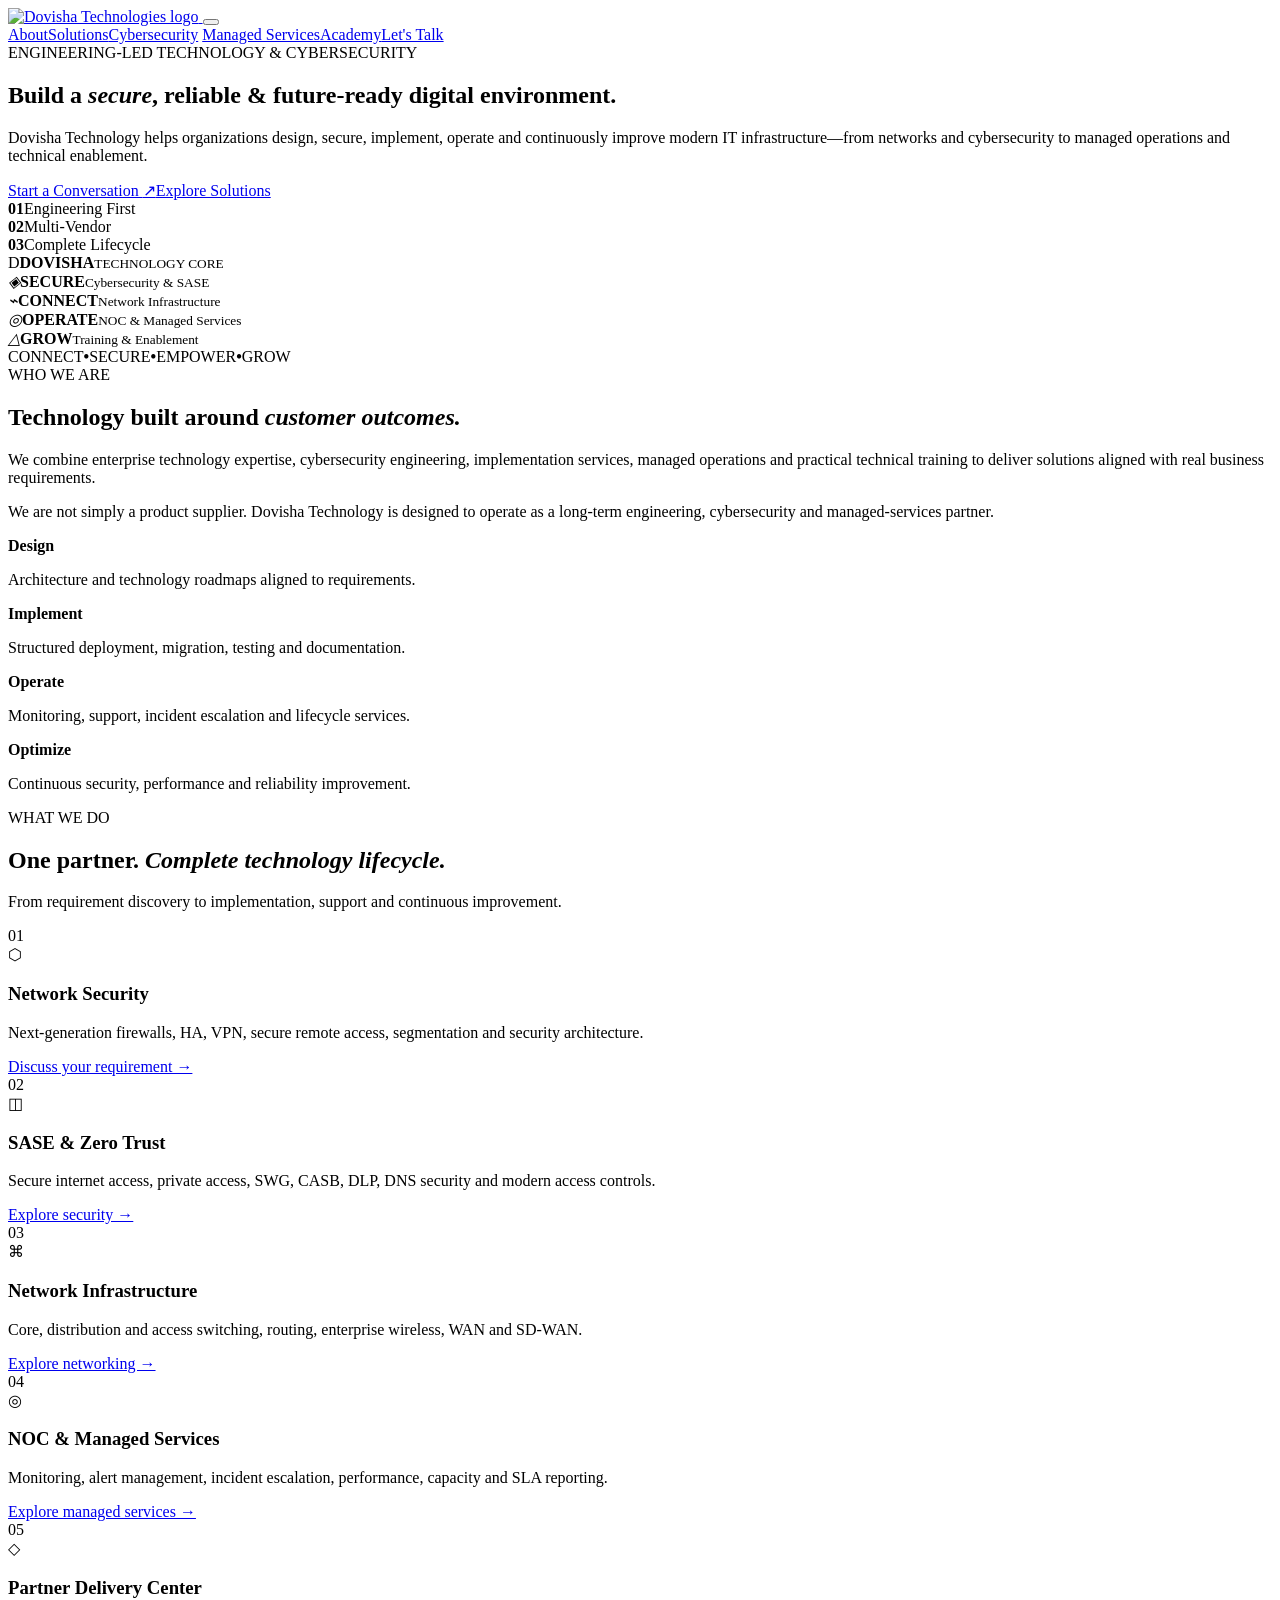
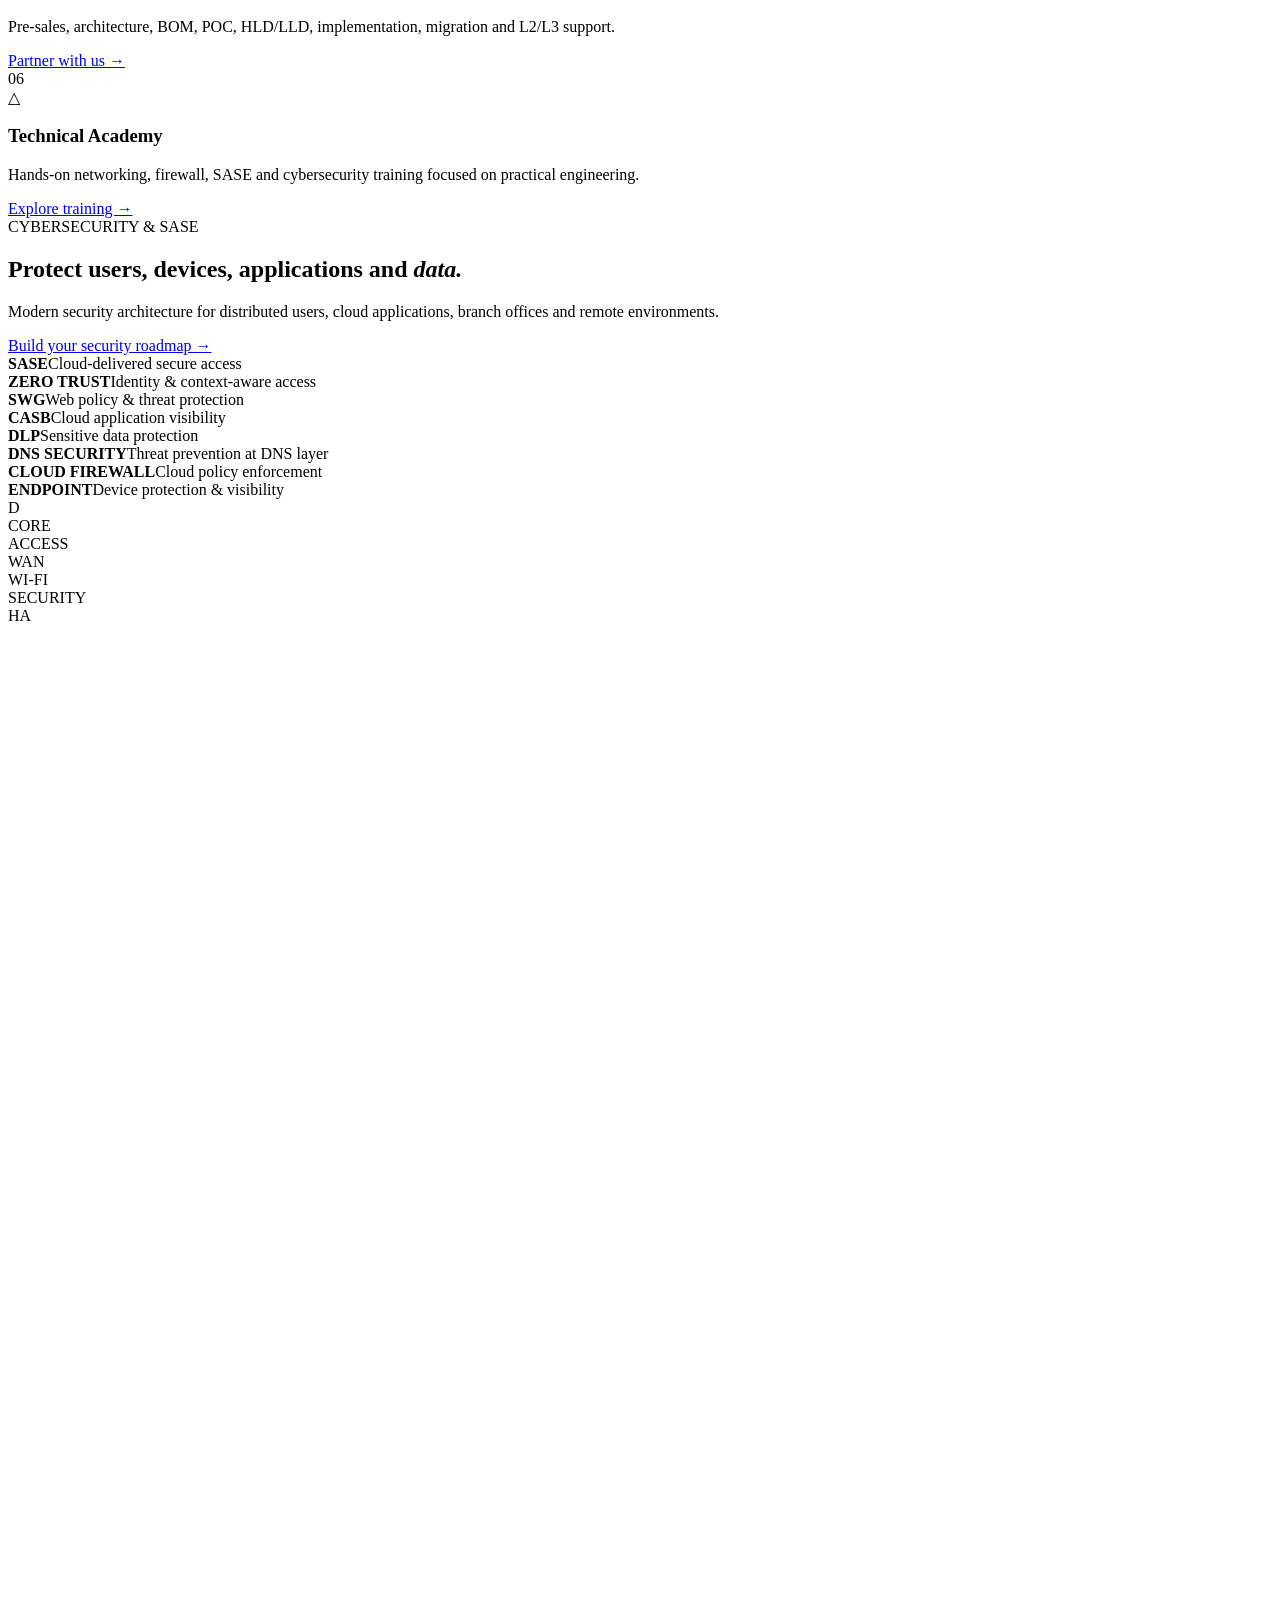
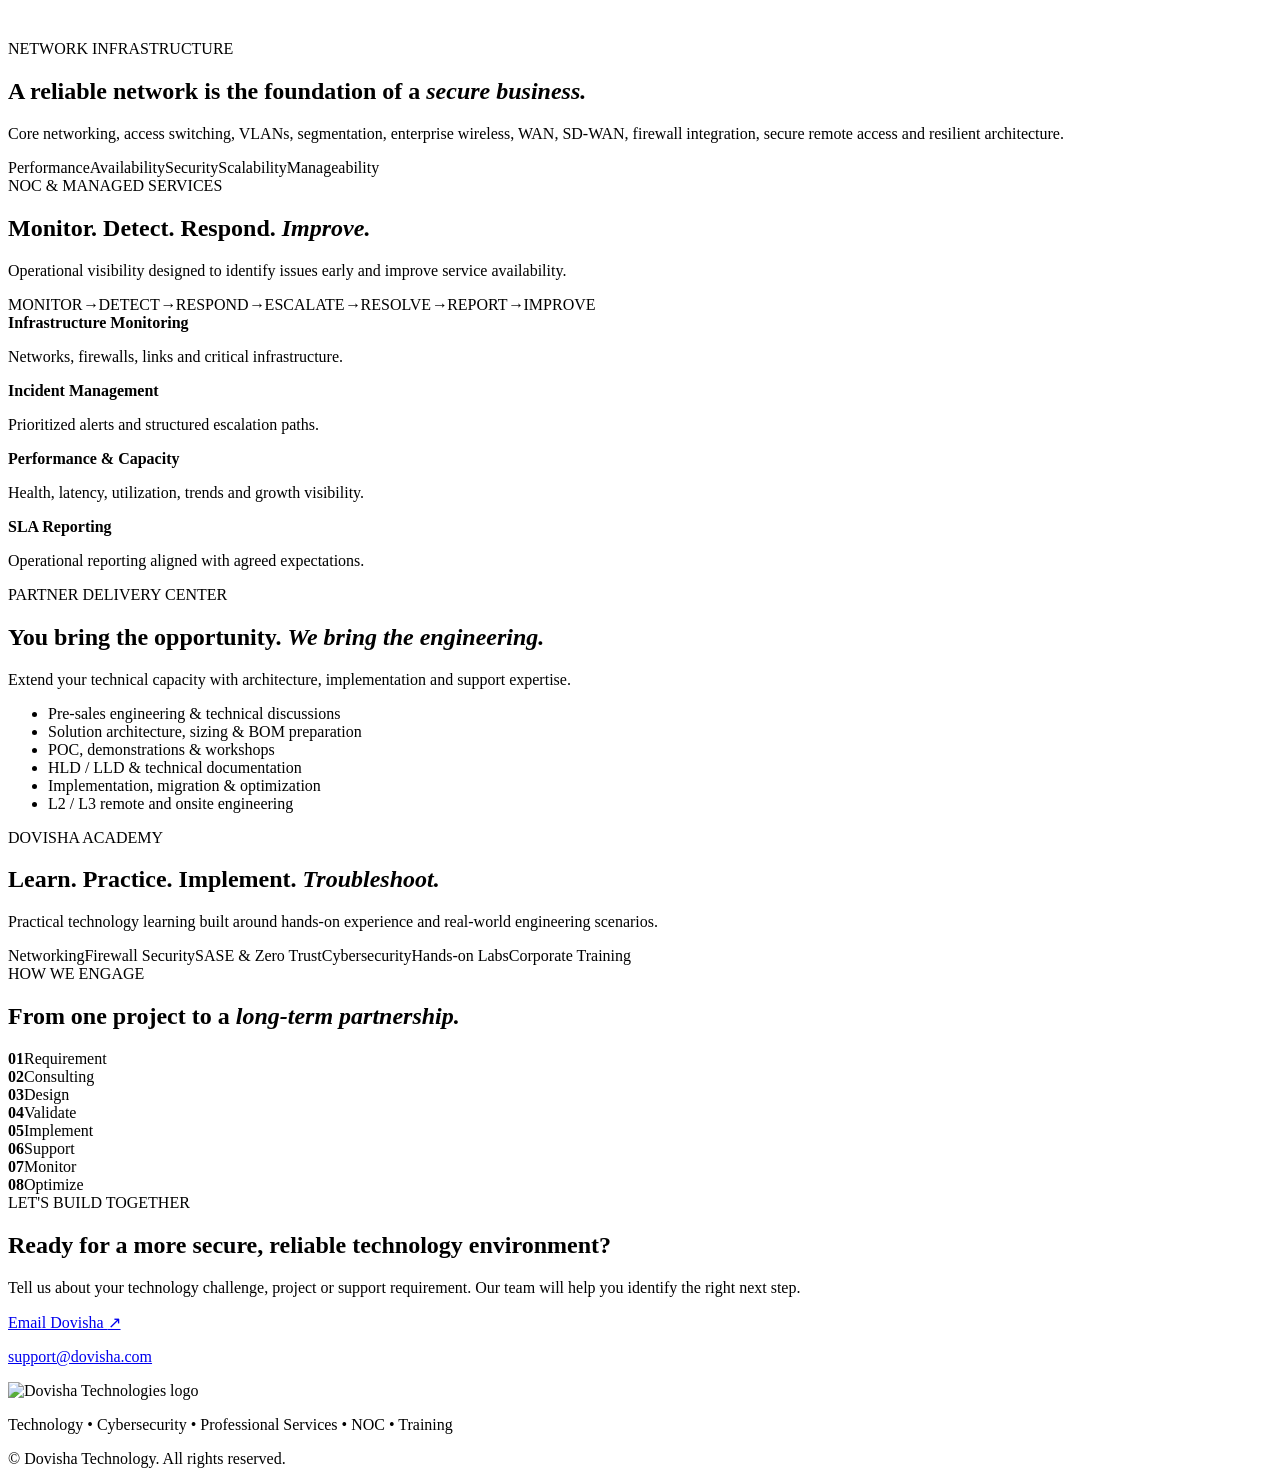
==== index.html @ 55dd6a1b "Add files via upload" ====
<!DOCTYPE html>
<html lang="en">
<head>
  <meta charset="UTF-8" />
  <meta name="viewport" content="width=device-width, initial-scale=1.0" />
  <meta name="description" content="Dovisha Technology - Engineering-led technology, cybersecurity, network infrastructure, managed services and technical training." />
  <meta name="theme-color" content="#06111f" />
  <title>Dovisha Technology | Secure. Reliable. Future-Ready.</title>
  <link rel="preconnect" href="https://fonts.googleapis.com">
  <link rel="preconnect" href="https://fonts.gstatic.com" crossorigin>
  <link href="https://fonts.googleapis.com/css2?family=Inter:wght@400;500;600;700;800&family=Space+Grotesk:wght@500;600;700&display=swap" rel="stylesheet">
  <link rel="stylesheet" href="assets/css/style.css" />
</head>
<body>
  <div class="ambient ambient-one"></div><div class="ambient ambient-two"></div>
  <header class="site-header" id="top">
    <div class="container nav-wrap">
      <a class="brand" href="#top" aria-label="Dovisha Technology home">
        <img class="brand-logo" src="assets/images/dovisha-logo.png" alt="Dovisha Technologies logo" />
      </a>
      <button class="menu-toggle" aria-label="Toggle navigation" aria-expanded="false"><span></span><span></span><span></span></button>
      <nav class="nav-links">
        <a href="#about">About</a><a href="#solutions">Solutions</a><a href="#security">Cybersecurity</a>
        <a href="#managed">Managed Services</a><a href="#academy">Academy</a><a href="#contact" class="nav-cta">Let's Talk</a>
      </nav>
    </div>
  </header>

  <main>
    <section class="hero section">
      <div class="container hero-grid">
        <div class="hero-copy reveal">
          <div class="eyebrow"><span></span> ENGINEERING-LED TECHNOLOGY & CYBERSECURITY</div>
          <h1>Build a <em>secure</em>, reliable & future-ready digital environment.</h1>
          <p>Dovisha Technology helps organizations design, secure, implement, operate and continuously improve modern IT infrastructure—from networks and cybersecurity to managed operations and technical enablement.</p>
          <div class="hero-actions"><a class="btn primary" href="#contact">Start a Conversation <span>↗</span></a><a class="btn secondary" href="#solutions">Explore Solutions</a></div>
          <div class="hero-proof"><div><strong>01</strong><span>Engineering First</span></div><div><strong>02</strong><span>Multi-Vendor</span></div><div><strong>03</strong><span>Complete Lifecycle</span></div></div>
        </div>
        <div class="hero-visual reveal">
          <div class="orbit orbit-a"></div><div class="orbit orbit-b"></div><div class="core"><span class="core-icon">D</span><b>DOVISHA</b><small>TECHNOLOGY CORE</small></div>
          <div class="float-card card-a"><i>◈</i><span><b>SECURE</b><small>Cybersecurity & SASE</small></span></div>
          <div class="float-card card-b"><i>⌁</i><span><b>CONNECT</b><small>Network Infrastructure</small></span></div>
          <div class="float-card card-c"><i>◎</i><span><b>OPERATE</b><small>NOC & Managed Services</small></span></div>
          <div class="float-card card-d"><i>△</i><span><b>GROW</b><small>Training & Enablement</small></span></div>
        </div>
      </div>
    </section>

    <section class="trust-strip"><div class="container"><span>CONNECT</span><b>•</b><span>SECURE</span><b>•</b><span>EMPOWER</span><b>•</b><span>GROW</span></div></section>

    <section class="section" id="about">
      <div class="container split">
        <div class="section-heading reveal"><div class="eyebrow"><span></span> WHO WE ARE</div><h2>Technology built around <em>customer outcomes.</em></h2></div>
        <div class="about-copy reveal"><p>We combine enterprise technology expertise, cybersecurity engineering, implementation services, managed operations and practical technical training to deliver solutions aligned with real business requirements.</p><p>We are not simply a product supplier. Dovisha Technology is designed to operate as a long-term engineering, cybersecurity and managed-services partner.</p></div>
      </div>
      <div class="container stat-grid reveal"><article><strong>Design</strong><p>Architecture and technology roadmaps aligned to requirements.</p></article><article><strong>Implement</strong><p>Structured deployment, migration, testing and documentation.</p></article><article><strong>Operate</strong><p>Monitoring, support, incident escalation and lifecycle services.</p></article><article><strong>Optimize</strong><p>Continuous security, performance and reliability improvement.</p></article></div>
    </section>

    <section class="section dark-panel" id="solutions">
      <div class="container">
        <div class="section-heading center reveal"><div class="eyebrow"><span></span> WHAT WE DO</div><h2>One partner. <em>Complete technology lifecycle.</em></h2><p>From requirement discovery to implementation, support and continuous improvement.</p></div>
        <div class="service-grid">
          <article class="service-card reveal"><div class="service-no">01</div><div class="service-icon">⬡</div><h3>Network Security</h3><p>Next-generation firewalls, HA, VPN, secure remote access, segmentation and security architecture.</p><a href="#contact">Discuss your requirement →</a></article>
          <article class="service-card reveal"><div class="service-no">02</div><div class="service-icon">◫</div><h3>SASE & Zero Trust</h3><p>Secure internet access, private access, SWG, CASB, DLP, DNS security and modern access controls.</p><a href="#security">Explore security →</a></article>
          <article class="service-card reveal"><div class="service-no">03</div><div class="service-icon">⌘</div><h3>Network Infrastructure</h3><p>Core, distribution and access switching, routing, enterprise wireless, WAN and SD-WAN.</p><a href="#network">Explore networking →</a></article>
          <article class="service-card reveal"><div class="service-no">04</div><div class="service-icon">◎</div><h3>NOC & Managed Services</h3><p>Monitoring, alert management, incident escalation, performance, capacity and SLA reporting.</p><a href="#managed">Explore managed services →</a></article>
          <article class="service-card reveal"><div class="service-no">05</div><div class="service-icon">◇</div><h3>Partner Delivery Center</h3><p>Pre-sales, architecture, BOM, POC, HLD/LLD, implementation, migration and L2/L3 support.</p><a href="#partner">Partner with us →</a></article>
          <article class="service-card reveal"><div class="service-no">06</div><div class="service-icon">△</div><h3>Technical Academy</h3><p>Hands-on networking, firewall, SASE and cybersecurity training focused on practical engineering.</p><a href="#academy">Explore training →</a></article>
        </div>
      </div>
    </section>

    <section class="section" id="security">
      <div class="container feature-grid">
        <div class="section-heading reveal"><div class="eyebrow"><span></span> CYBERSECURITY & SASE</div><h2>Protect users, devices, applications and <em>data.</em></h2><p>Modern security architecture for distributed users, cloud applications, branch offices and remote environments.</p><a class="text-link" href="#contact">Build your security roadmap →</a></div>
        <div class="capability-grid reveal"><div><b>SASE</b><span>Cloud-delivered secure access</span></div><div><b>ZERO TRUST</b><span>Identity & context-aware access</span></div><div><b>SWG</b><span>Web policy & threat protection</span></div><div><b>CASB</b><span>Cloud application visibility</span></div><div><b>DLP</b><span>Sensitive data protection</span></div><div><b>DNS SECURITY</b><span>Threat prevention at DNS layer</span></div><div><b>CLOUD FIREWALL</b><span>Cloud policy enforcement</span></div><div><b>ENDPOINT</b><span>Device protection & visibility</span></div></div>
      </div>
    </section>

    <section class="section network-section" id="network">
      <div class="container feature-grid reverse">
        <div class="network-map reveal"><div class="node center-node">D</div><div class="node n1">CORE</div><div class="node n2">ACCESS</div><div class="node n3">WAN</div><div class="node n4">WI-FI</div><div class="node n5">SECURITY</div><div class="node n6">HA</div><svg viewBox="0 0 500 400" preserveAspectRatio="none"><line x1="250" y1="200" x2="250" y2="45"/><line x1="250" y1="200" x2="430" y2="105"/><line x1="250" y1="200" x2="430" y2="300"/><line x1="250" y1="200" x2="250" y2="360"/><line x1="250" y1="200" x2="70" y2="300"/><line x1="250" y1="200" x2="70" y2="105"/></svg></div>
        <div class="section-heading reveal"><div class="eyebrow"><span></span> NETWORK INFRASTRUCTURE</div><h2>A reliable network is the foundation of a <em>secure business.</em></h2><p>Core networking, access switching, VLANs, segmentation, enterprise wireless, WAN, SD-WAN, firewall integration, secure remote access and resilient architecture.</p><div class="pill-row"><span>Performance</span><span>Availability</span><span>Security</span><span>Scalability</span><span>Manageability</span></div></div>
      </div>
    </section>

    <section class="section dark-panel" id="managed">
      <div class="container"><div class="section-heading center reveal"><div class="eyebrow"><span></span> NOC & MANAGED SERVICES</div><h2>Monitor. Detect. Respond. <em>Improve.</em></h2><p>Operational visibility designed to identify issues early and improve service availability.</p></div><div class="process reveal"><span>MONITOR</span><i>→</i><span>DETECT</span><i>→</i><span>RESPOND</span><i>→</i><span>ESCALATE</span><i>→</i><span>RESOLVE</span><i>→</i><span>REPORT</span><i>→</i><span>IMPROVE</span></div><div class="mini-grid reveal"><div><b>Infrastructure Monitoring</b><p>Networks, firewalls, links and critical infrastructure.</p></div><div><b>Incident Management</b><p>Prioritized alerts and structured escalation paths.</p></div><div><b>Performance & Capacity</b><p>Health, latency, utilization, trends and growth visibility.</p></div><div><b>SLA Reporting</b><p>Operational reporting aligned with agreed expectations.</p></div></div></div>
    </section>

    <section class="section" id="partner"><div class="container split"><div class="section-heading reveal"><div class="eyebrow"><span></span> PARTNER DELIVERY CENTER</div><h2>You bring the opportunity. <em>We bring the engineering.</em></h2></div><div class="check-list reveal"><p>Extend your technical capacity with architecture, implementation and support expertise.</p><ul><li>Pre-sales engineering & technical discussions</li><li>Solution architecture, sizing & BOM preparation</li><li>POC, demonstrations & workshops</li><li>HLD / LLD & technical documentation</li><li>Implementation, migration & optimization</li><li>L2 / L3 remote and onsite engineering</li></ul></div></div></section>

    <section class="section academy-section" id="academy"><div class="container academy-card reveal"><div><div class="eyebrow"><span></span> DOVISHA ACADEMY</div><h2>Learn. Practice. Implement. <em>Troubleshoot.</em></h2><p>Practical technology learning built around hands-on experience and real-world engineering scenarios.</p></div><div class="academy-topics"><span>Networking</span><span>Firewall Security</span><span>SASE & Zero Trust</span><span>Cybersecurity</span><span>Hands-on Labs</span><span>Corporate Training</span></div></div></section>

    <section class="section lifecycle"><div class="container"><div class="section-heading center reveal"><div class="eyebrow"><span></span> HOW WE ENGAGE</div><h2>From one project to a <em>long-term partnership.</em></h2></div><div class="timeline reveal"><div><b>01</b><span>Requirement</span></div><div><b>02</b><span>Consulting</span></div><div><b>03</b><span>Design</span></div><div><b>04</b><span>Validate</span></div><div><b>05</b><span>Implement</span></div><div><b>06</b><span>Support</span></div><div><b>07</b><span>Monitor</span></div><div><b>08</b><span>Optimize</span></div></div></div></section>

    <section class="section contact-section" id="contact"><div class="container contact-card reveal"><div><div class="eyebrow light"><span></span> LET'S BUILD TOGETHER</div><h2>Ready for a more secure, reliable technology environment?</h2><p>Tell us about your technology challenge, project or support requirement. Our team will help you identify the right next step.</p></div><div class="contact-actions"><a class="btn white" href="mailto:support@dovisha.com">Email Dovisha <span>↗</span></a><p><a class="contact-email" href="mailto:support@dovisha.com">support@dovisha.com</a></p></div></div></section>
  </main>

  <footer><div class="container footer-grid"><div class="brand footer-brand"><img class="footer-logo" src="assets/images/dovisha-logo.png" alt="Dovisha Technologies logo" /></div><p>Technology • Cybersecurity • Professional Services • NOC • Training</p><p class="copyright">© <span id="year"></span> Dovisha Technology. All rights reserved.</p></div></footer>
  <script src="assets/js/main.js"></script>
</body>
</html>
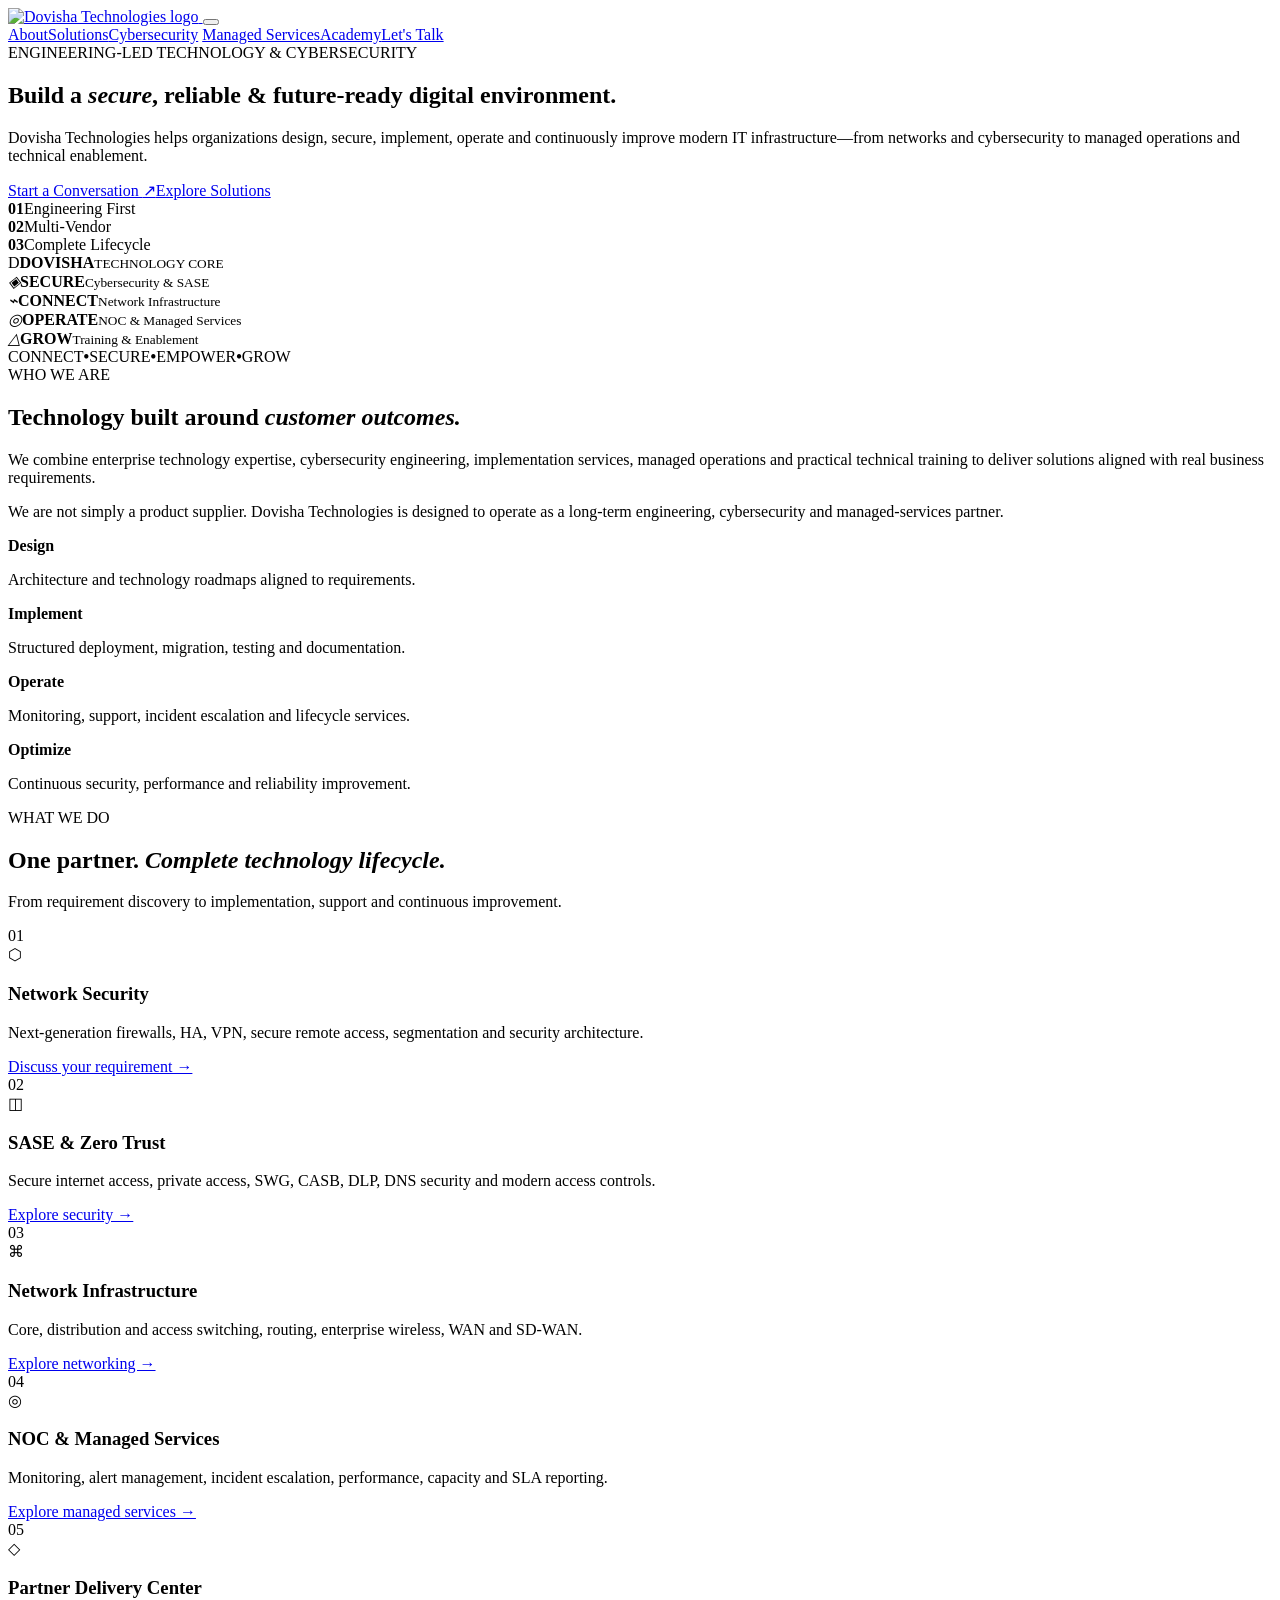
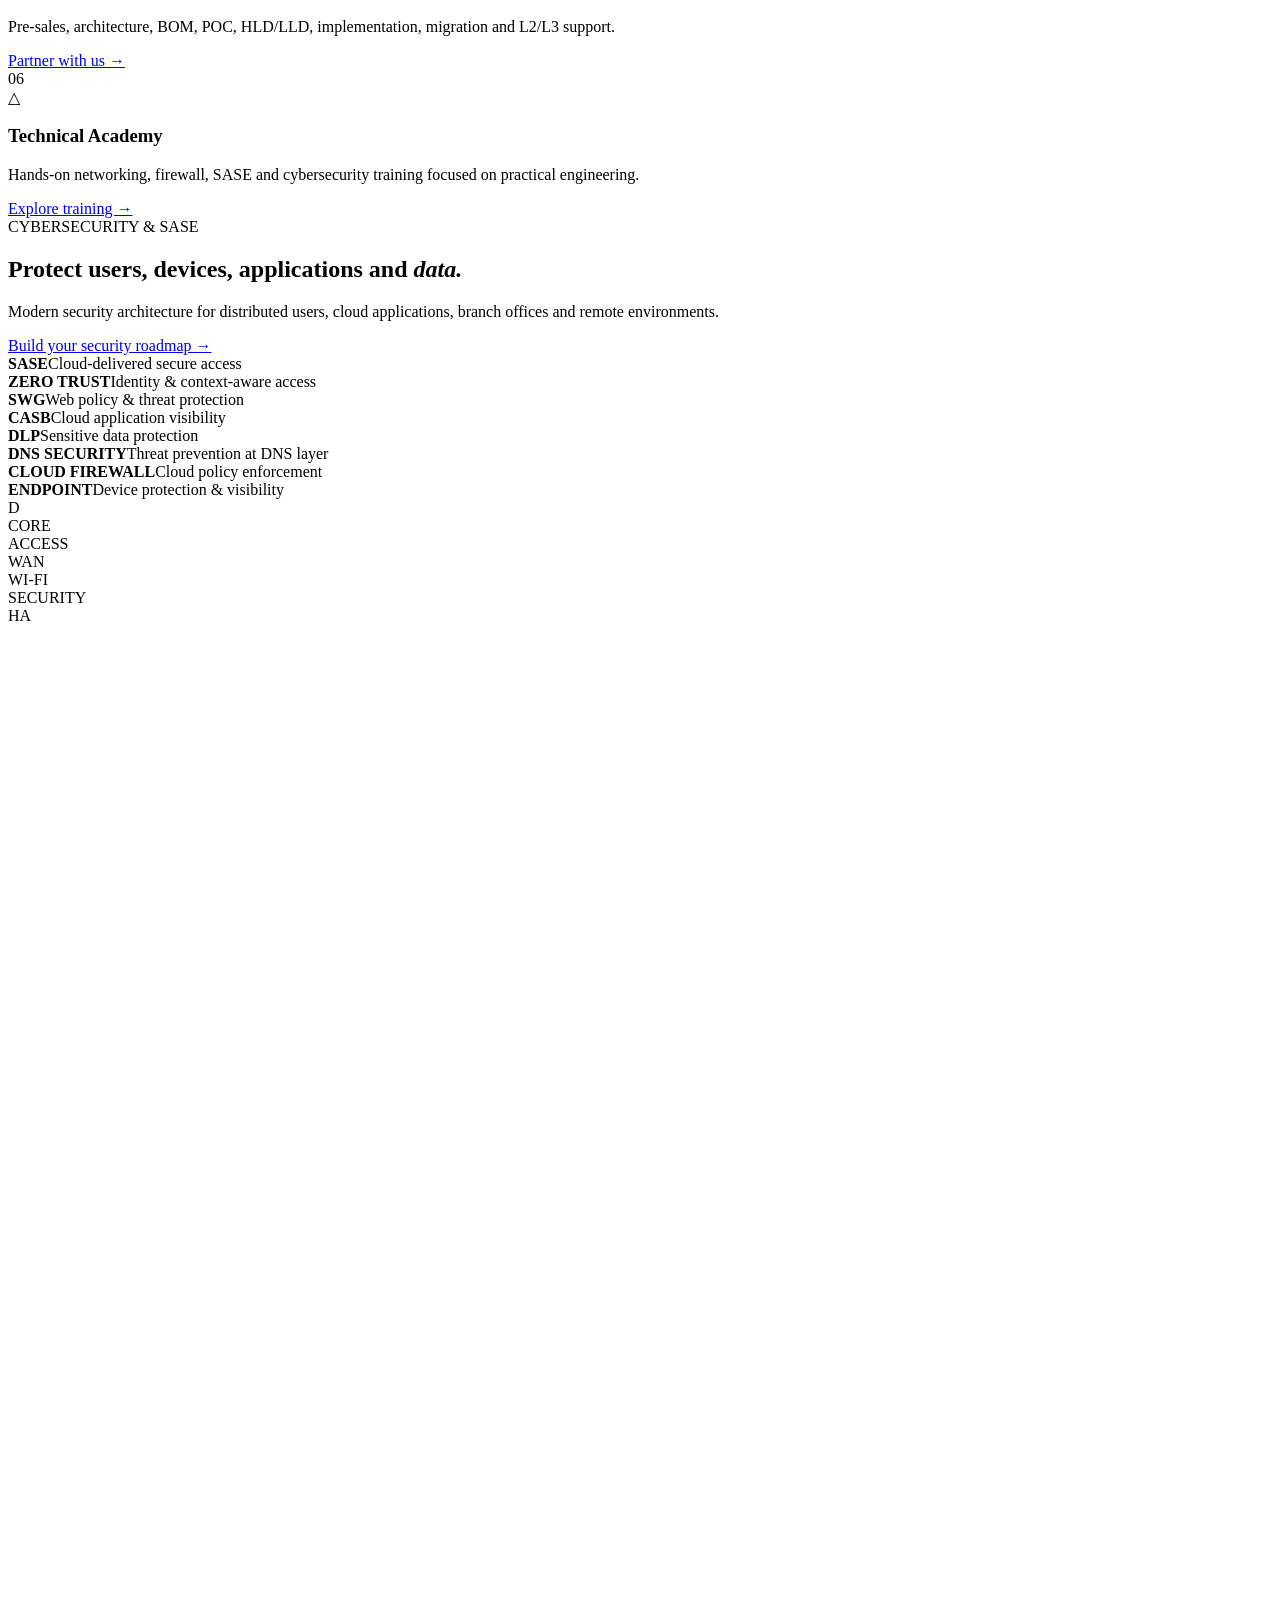
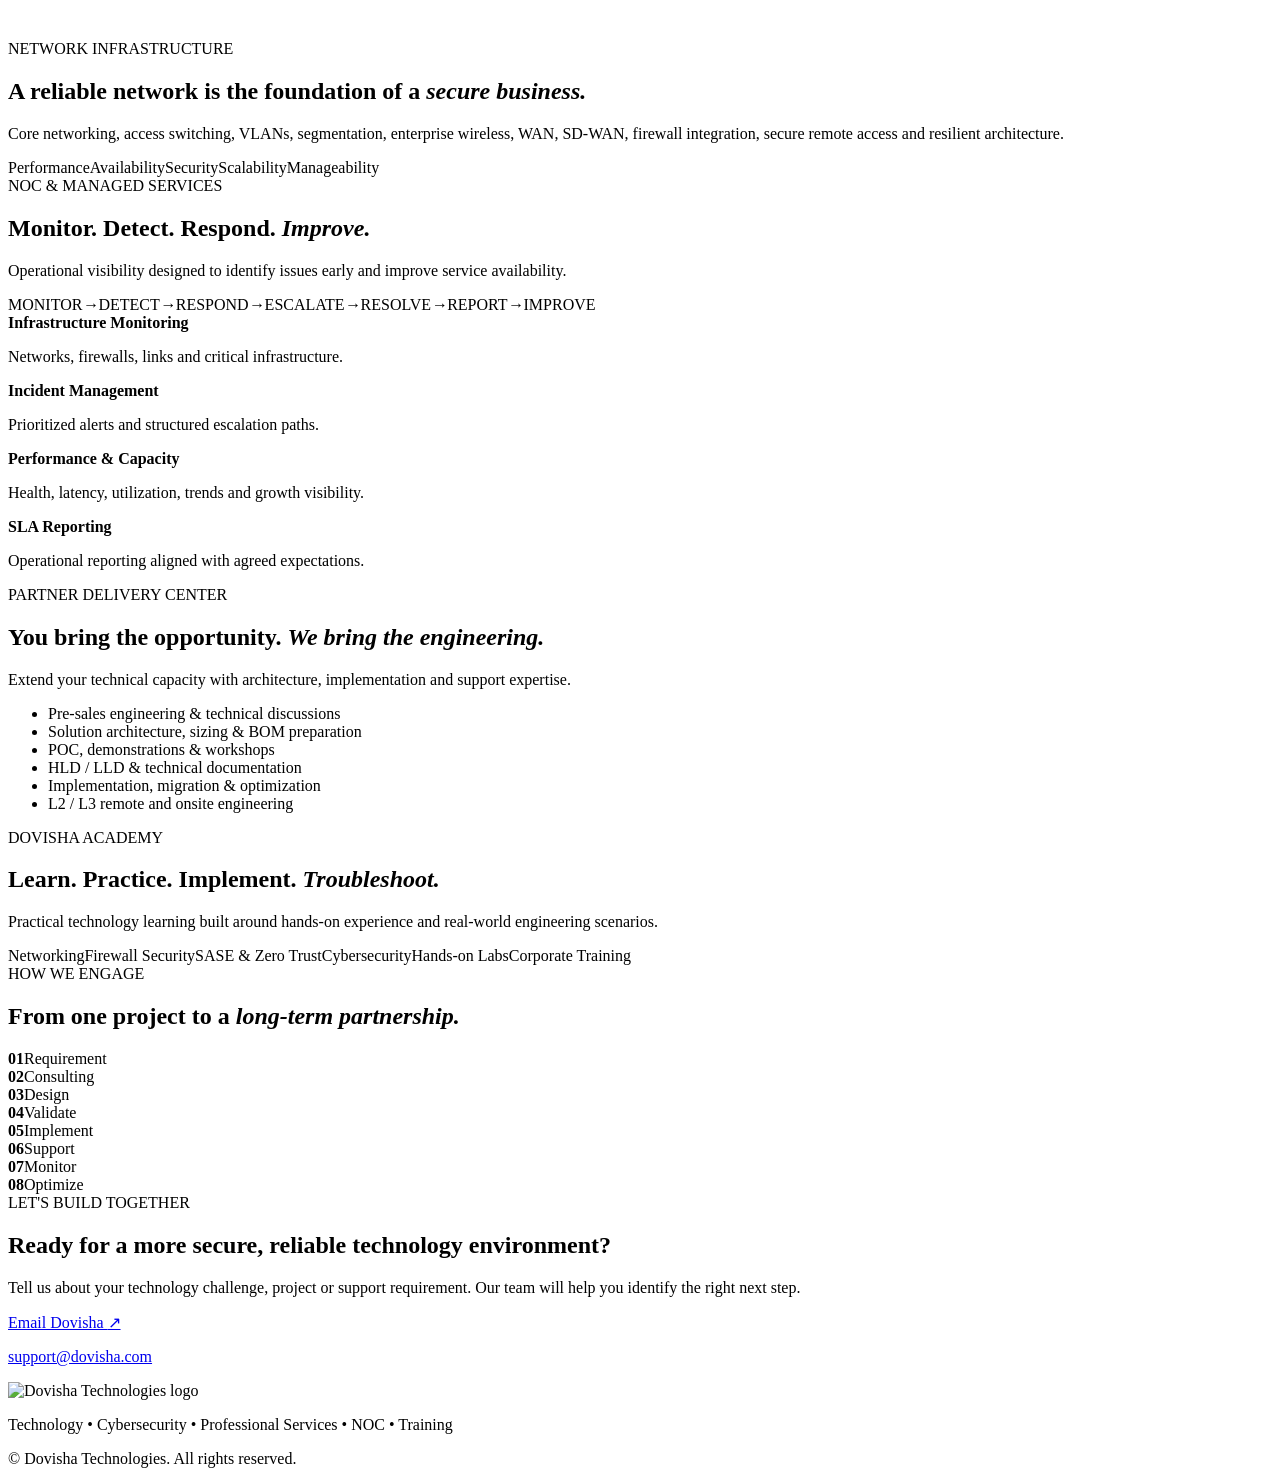
==== commit 12e7b053: "Add files via upload" ====
--- a/index.html
+++ b/index.html
@@ -3,9 +3,9 @@
 <head>
   <meta charset="UTF-8" />
   <meta name="viewport" content="width=device-width, initial-scale=1.0" />
-  <meta name="description" content="Dovisha Technology - Engineering-led technology, cybersecurity, network infrastructure, managed services and technical training." />
+  <meta name="description" content="Dovisha Technologies - Engineering-led technology, cybersecurity, network infrastructure, managed services and technical training." />
   <meta name="theme-color" content="#06111f" />
-  <title>Dovisha Technology | Secure. Reliable. Future-Ready.</title>
+  <title>Dovisha Technologies | Secure. Reliable. Future-Ready.</title><link rel="icon" href="assets/images/dovisha-logo.png"><meta property="og:image" content="assets/images/dovisha-logo.png">
   <link rel="preconnect" href="https://fonts.googleapis.com">
   <link rel="preconnect" href="https://fonts.gstatic.com" crossorigin>
   <link href="https://fonts.googleapis.com/css2?family=Inter:wght@400;500;600;700;800&family=Space+Grotesk:wght@500;600;700&display=swap" rel="stylesheet">
@@ -15,13 +15,13 @@
   <div class="ambient ambient-one"></div><div class="ambient ambient-two"></div>
   <header class="site-header" id="top">
     <div class="container nav-wrap">
-      <a class="brand" href="#top" aria-label="Dovisha Technology home">
+      <a class="brand" href="index.html" aria-label="Dovisha Technologies home">
         <img class="brand-logo" src="assets/images/dovisha-logo.png" alt="Dovisha Technologies logo" />
       </a>
       <button class="menu-toggle" aria-label="Toggle navigation" aria-expanded="false"><span></span><span></span><span></span></button>
       <nav class="nav-links">
-        <a href="#about">About</a><a href="#solutions">Solutions</a><a href="#security">Cybersecurity</a>
-        <a href="#managed">Managed Services</a><a href="#academy">Academy</a><a href="#contact" class="nav-cta">Let's Talk</a>
+        <a href="about.html">About</a><a href="solutions.html">Solutions</a><a href="cybersecurity.html">Cybersecurity</a>
+        <a href="managed-services.html">Managed Services</a><a href="academy.html">Academy</a><a href="contact.html" class="nav-cta">Let's Talk</a>
       </nav>
     </div>
   </header>
@@ -32,7 +32,7 @@
         <div class="hero-copy reveal">
           <div class="eyebrow"><span></span> ENGINEERING-LED TECHNOLOGY & CYBERSECURITY</div>
           <h1>Build a <em>secure</em>, reliable & future-ready digital environment.</h1>
-          <p>Dovisha Technology helps organizations design, secure, implement, operate and continuously improve modern IT infrastructure—from networks and cybersecurity to managed operations and technical enablement.</p>
+          <p>Dovisha Technologies helps organizations design, secure, implement, operate and continuously improve modern IT infrastructure—from networks and cybersecurity to managed operations and technical enablement.</p>
           <div class="hero-actions"><a class="btn primary" href="#contact">Start a Conversation <span>↗</span></a><a class="btn secondary" href="#solutions">Explore Solutions</a></div>
           <div class="hero-proof"><div><strong>01</strong><span>Engineering First</span></div><div><strong>02</strong><span>Multi-Vendor</span></div><div><strong>03</strong><span>Complete Lifecycle</span></div></div>
         </div>
@@ -51,7 +51,7 @@
     <section class="section" id="about">
       <div class="container split">
         <div class="section-heading reveal"><div class="eyebrow"><span></span> WHO WE ARE</div><h2>Technology built around <em>customer outcomes.</em></h2></div>
-        <div class="about-copy reveal"><p>We combine enterprise technology expertise, cybersecurity engineering, implementation services, managed operations and practical technical training to deliver solutions aligned with real business requirements.</p><p>We are not simply a product supplier. Dovisha Technology is designed to operate as a long-term engineering, cybersecurity and managed-services partner.</p></div>
+        <div class="about-copy reveal"><p>We combine enterprise technology expertise, cybersecurity engineering, implementation services, managed operations and practical technical training to deliver solutions aligned with real business requirements.</p><p>We are not simply a product supplier. Dovisha Technologies is designed to operate as a long-term engineering, cybersecurity and managed-services partner.</p></div>
       </div>
       <div class="container stat-grid reveal"><article><strong>Design</strong><p>Architecture and technology roadmaps aligned to requirements.</p></article><article><strong>Implement</strong><p>Structured deployment, migration, testing and documentation.</p></article><article><strong>Operate</strong><p>Monitoring, support, incident escalation and lifecycle services.</p></article><article><strong>Optimize</strong><p>Continuous security, performance and reliability improvement.</p></article></div>
     </section>
@@ -97,7 +97,7 @@
     <section class="section contact-section" id="contact"><div class="container contact-card reveal"><div><div class="eyebrow light"><span></span> LET'S BUILD TOGETHER</div><h2>Ready for a more secure, reliable technology environment?</h2><p>Tell us about your technology challenge, project or support requirement. Our team will help you identify the right next step.</p></div><div class="contact-actions"><a class="btn white" href="mailto:support@dovisha.com">Email Dovisha <span>↗</span></a><p><a class="contact-email" href="mailto:support@dovisha.com">support@dovisha.com</a></p></div></div></section>
   </main>
 
-  <footer><div class="container footer-grid"><div class="brand footer-brand"><img class="footer-logo" src="assets/images/dovisha-logo.png" alt="Dovisha Technologies logo" /></div><p>Technology • Cybersecurity • Professional Services • NOC • Training</p><p class="copyright">© <span id="year"></span> Dovisha Technology. All rights reserved.</p></div></footer>
+  <footer><div class="container footer-grid"><div class="brand footer-brand"><img class="footer-logo" src="assets/images/dovisha-logo.png" alt="Dovisha Technologies logo" /></div><p>Technology • Cybersecurity • Professional Services • NOC • Training</p><p class="copyright">© <span id="year"></span> Dovisha Technologies. All rights reserved.</p></div></footer>
   <script src="assets/js/main.js"></script>
 </body>
 </html>
